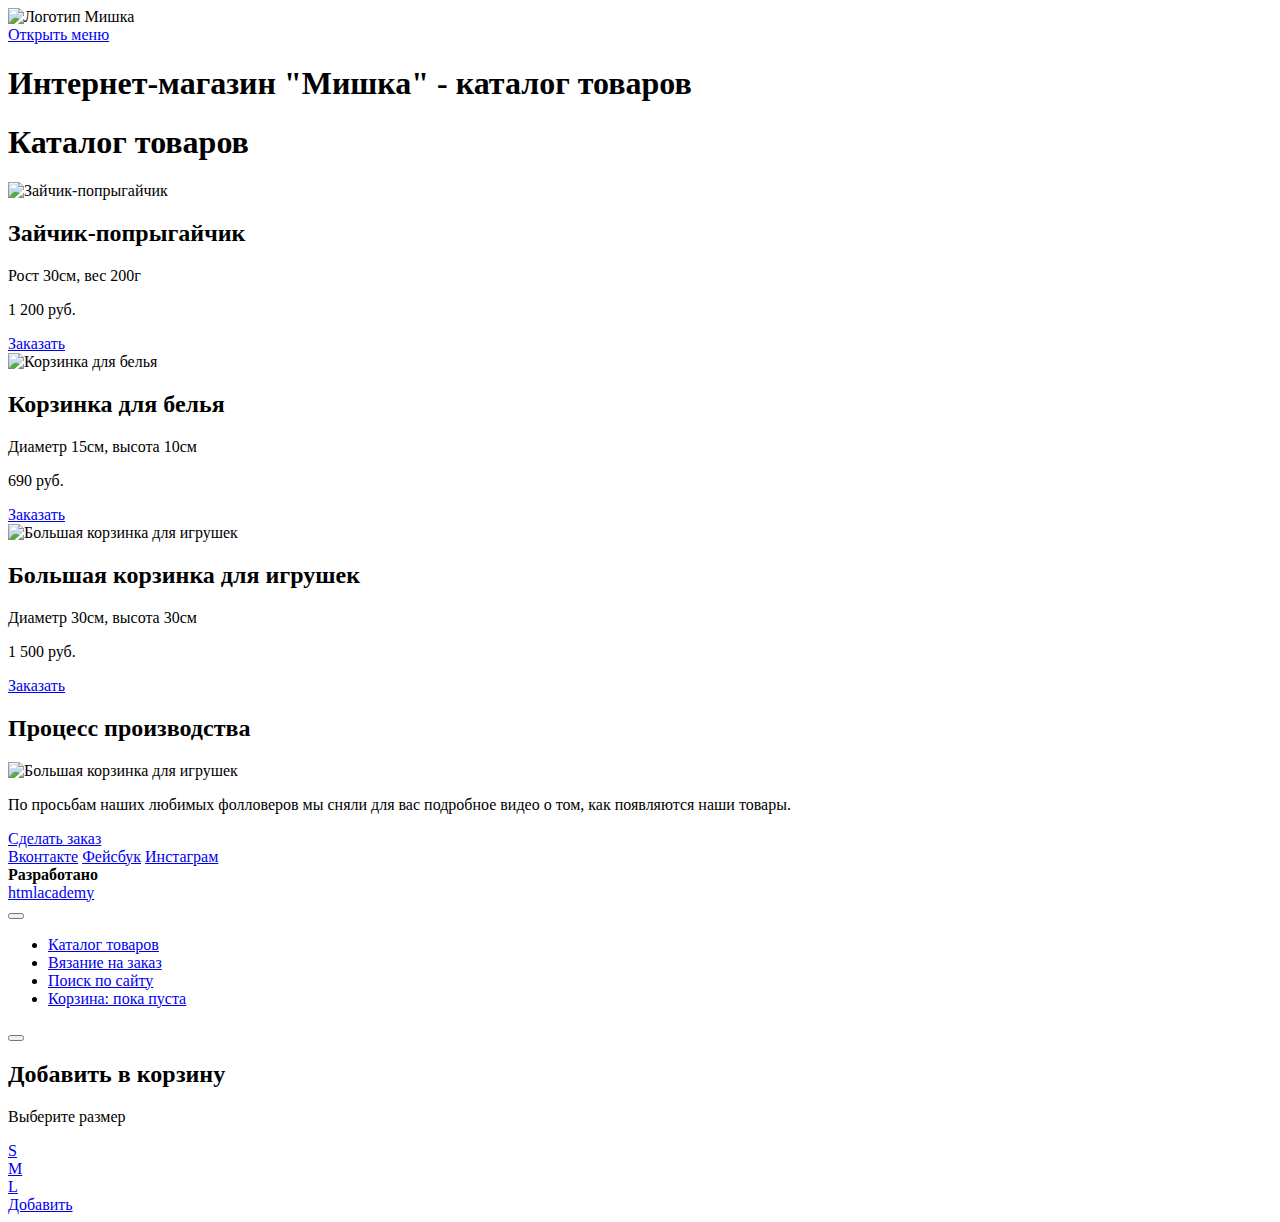
==== source/mishka_catalog.html @ 427a94ab "Разметил страницы2" ====
<!DOCTYPE html>
<html lang="ru">
  <head>
    <link href="https://fonts.googleapis.com/css?family=Roboto:400,500,700&amp;subset=cyrillic" rel="stylesheet"> <!-- подключение шрифтов. обязательно до ВСЕХ стилей -->
    <link rel="stylesheet" href="css/normalize.css"> <!-- подключение номализации шрифтов. обязательно до стилей -->
    <!-- <link href="css/style.css" rel="stylesheet"> -->
    <!-- <link href="css/style_final.css" rel="stylesheet"> -->
    <meta charset="utf-8">
    <title>HTML Academy: Мишка Каталог</title>
  </head>
  <body>

  <!-- 1. Заголовок header (основная шапка сайта) -->
  <header class="page-header">
    <div class="container clearfix"> <!--div-Центровщик содержимого шапки container -->

    <!-- 1.1 Логотип -->
    <div class="page-header__index-logo">
      <img src="img/content/mishka-logo-mobile.svg" width="86" height="35" alt="Логотип Мишка">
    </div> <!--Закрытие Логотипа -->

    <!-- 1.2 Кнопка меню -->
    <nav class="page-header__nav-container">
      <a class="page-header__menu-button-toggle" href="#">Открыть меню</a>
    </nav> <!--Закрытие кнопки меню -->

    </div> <!--Закрытие центровщика шапки container -->
    </header> <!--Закрытие шапки header main -->

    <!-- 2. Раздел main - уникальное содержание страницы + центровщик container -->
    <main class="container">

      <h1 class="visually__hidden">Интернет-магазин "Мишка" - каталог товаров</h1>

      <section class="catalog clearfix">

        <!-- 2.1 Фоновая картинка с заголовком страницы -->
        <div class="catalog__head">
          <h1 class="catalog__title">Каталог товаров</h1>
        </div> <!--Закрытие Корзины -->

        <!-- 2.2 Товары  -->
        <div class="catalog__item"> <!-- Первый товар  -->
          <img src="img/content/triple-set-mobile.jpg" width="260" height="195" alt="Зайчик-попрыгайчик">
          <h2 class="catalog__title">Зайчик-попрыгайчик</h2>
          <p class="catalog__text">Рост 30см, вес 200г</p>
          <div class="catalog__purchase">
            <p class="catalog__price">1 200 руб.</p>
            <a class="btn catalog__btn" href="#">Заказать</a>
          </div>
        </div>
        <div class="catalog__item"> <!-- Второй товар  -->
          <img src="img/content/triple-set-mobile.jpg" width="260" height="195" alt="Корзинка для белья">
          <h2 class="catalog__title">Корзинка для белья</h2>
          <p class="catalog__text">Диаметр 15см, высота 10см</p>
          <div class="catalog__purchase">
            <p class="catalog__price">690 руб.</p>
            <a class="btn catalog__btn" href="#">Заказать</a>
          </div>
        </div>
        <div class="catalog__item"> <!-- Третий товар  -->
          <img src="img/content/triple-set-mobile.jpg" width="260" height="195" alt="Большая корзинка для игрушек">
          <h2 class="catalog__title">Большая корзинка для игрушек</h2>
          <p class="catalog__text">Диаметр 30см, высота 30см</p>
          <div class="catalog__purchase">
            <p class="catalog__price">1 500 руб.</p>
            <a class="btn catalog__btn" href="#">Заказать</a>
          </div>
        </div>
      </section>

      <!-- 2.3 Видео презентация Presentation -->
      <section class="video-presentation clearfix">

        <div class="video-presentation__wrapper-title">
          <h2 class="presentation__title">Процесс производства</h2>
        </div>

        <div class="video-presentation__video">
          <img src="img/content/triple-set-mobile.jpg" width="260" height="195" alt="Большая корзинка для игрушек">
        </div>

        <div class="video-presentation__text-button">
          <p class="video-presentation__text">По просьбам наших любимых фолловеров мы сняли для вас подробное видео о том, как появляются наши товары.</p>
          <a class="btn video-presentation__purchase" href="#">Сделать заказ</a>
        </div>

      </section>

    </main>

  <!-- Подвал footer - основной подвал сайта + класс main_footer -->
  <footer class="main-footer">
    <div class="container clearfix"> <!--div-Центровщик содержимого подвала container -->

      <!--Ссылки на соцсети -->
      <div class="social">
        <!--Пиктограмма - фон. Текст будет скрыт css -->
        <a class="social-btn social-btn-vk" href="#">Вконтакте</a>
        <a class="social-btn social-btn-fb" href="#">Фейсбук</a>
        <a class="social-btn social-btn-inst" href="#">Инстаграм</a>
      </div> <!--Закрытие социального блока подвала -->

      <!--Разработано -->
      <div class="copyrighter">
        <b class="copyrighter__text">Разработано</b>
        <div class="copyrighter__container-logo">
          <!--Пиктограмма - фон. Текст будет скрыт css -->
          <a class="copyrighter__logo" href="#">htmlacademy</a>

        </div> <!--Закрытие блока с логотипом -->
      </div> <!--Закрытие блока Разработано -->

    </div> <!--Закрытие центровщика основного подвала container -->

  </footer>

  <!--Всплывающее PopUp-окно Меню -->
  <div class="modal-menu">
    <button class="modal-menu__close" type="button" title="Закрыть"></button>
    <ul>
      <li class="modal-menu__item"><a href="#">Каталог товаров</a></li>
      <li class="modal-menu__item"><a href="#">Вязание на заказ</a></li>
      <li class="modal-menu__item"><a href="#">Поиск по сайту</a></li>
      <li class="modal-menu__item"><a href="#">Корзина: пока пуста</a></li>
    </ul> <!--Закрытие Списка Меню -->

  </div>

  <!--Всплывающее PopUp-окно Добапвить товар -->
  <div class="modal-purchase">
    <button class="modal-purchase-close" type="button" title="Закрыть"></button>
    <h2 class="modal-purchase__title">Добавить в корзину</h2>
    <p class="modal-purchase__text">Выберите размер</p>
    <div class="modal-purchase__sizes"> <!--Контейнер размеров товара -->
      <div class="modal-purchase__size_1">
        <a class="modal-purchase__btn" href="#">S</a>
      </div>
      <div class="modal-purchase__size-2">
        <a class="modal-purchase__btn" href="#">M</a>
      </div>
      <div class="modal-purchase__size-3">
        <a class="modal-purchase__btn" href="#">L</a>
      </div>
    </div> <!--Закрытие размеров товара -->

    <!-- кнопка -->
    <div class="modal-purchase__container-btn">
      <a class="btn modal-purchase__btn" href="#">Добавить</a>
    </div>
  </div> <!--Закрытие модального окна -->

  <div class="modal-overlay"></div> <!--блокировка страницы при открытом попапе. div идёт всегда сразу за modal_content -->

  <script src="js/popup.js"> </script>

  </body>
</html>
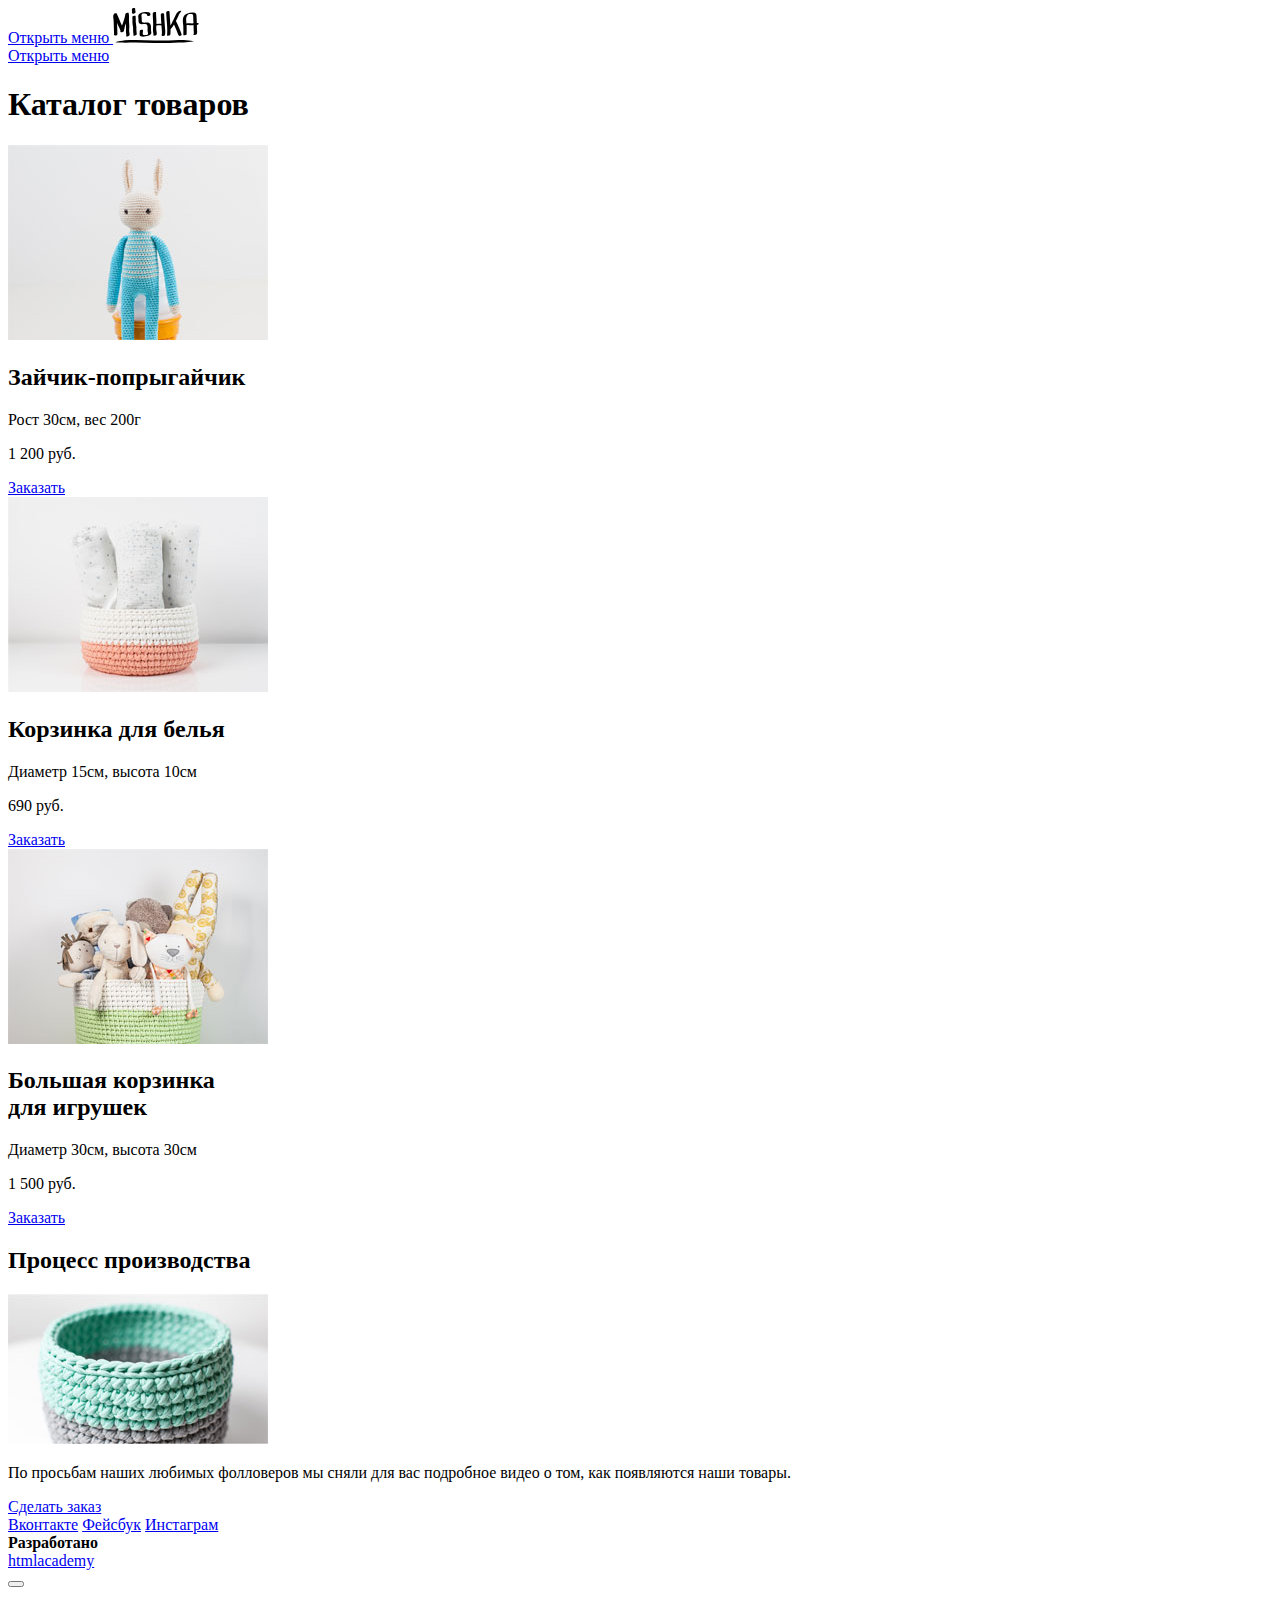
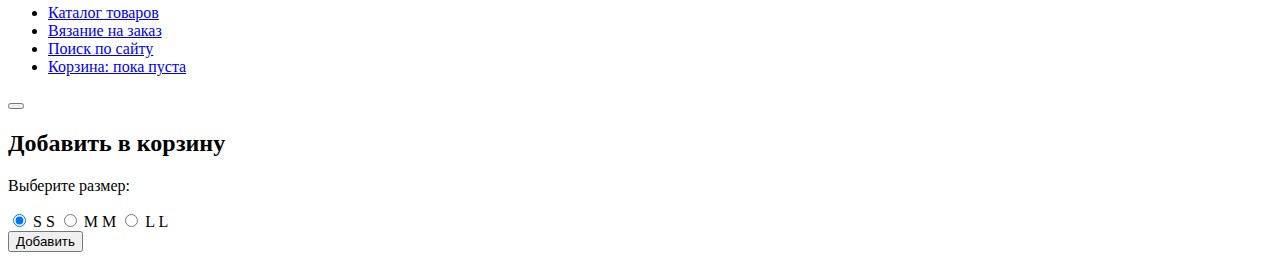
==== commit 9e29a1eb: "Заверстал" ====
--- a/source/mishka_catalog.html
+++ b/source/mishka_catalog.html
@@ -2,118 +2,153 @@
 <html lang="ru">
   <head>
     <link href="https://fonts.googleapis.com/css?family=Roboto:400,500,700&amp;subset=cyrillic" rel="stylesheet"> <!-- подключение шрифтов. обязательно до ВСЕХ стилей -->
-    <link rel="stylesheet" href="css/normalize.css"> <!-- подключение номализации шрифтов. обязательно до стилей -->
-    <!-- <link href="css/style.css" rel="stylesheet"> -->
-    <!-- <link href="css/style_final.css" rel="stylesheet"> -->
+    <link href="css/style.css" rel="stylesheet">
     <meta charset="utf-8">
-    <title>HTML Academy: Мишка Каталог</title>
+    <meta name="viewport" content="width=device-width, initial-scale=1">
+    <title>Магазин Мишка: Каталог</title>
   </head>
   <body>
 
-  <!-- 1. Заголовок header (основная шапка сайта) -->
-  <header class="page-header">
-    <div class="container clearfix"> <!--div-Центровщик содержимого шапки container -->
-
-    <!-- 1.1 Логотип -->
-    <div class="page-header__index-logo">
-      <img src="img/content/mishka-logo-mobile.svg" width="86" height="35" alt="Логотип Мишка">
-    </div> <!--Закрытие Логотипа -->
-
-    <!-- 1.2 Кнопка меню -->
-    <nav class="page-header__nav-container">
-      <a class="page-header__menu-button-toggle" href="#">Открыть меню</a>
-    </nav> <!--Закрытие кнопки меню -->
-
-    </div> <!--Закрытие центровщика шапки container -->
-    </header> <!--Закрытие шапки header main -->
+    <!-- 1. Заголовок header (основная шапка сайта) -->
+    <header class="page-header">
+      <div class="page-header__wrapper flex-block container">
+
+      <!-- 1.1 Логотип -->
+      <div class="page-header__logo-wrapper">
+        <a class="page-header__logo-ref" href="index.html">
+          Открыть меню
+          <img class="page-header__logo" src="img/logo-mobile.svg" width="86" height="35" alt="Логотип Мишка">
+        </a>
+      </div> <!--Закрытие Логотипа -->
+
+      <!-- 1.2 Кнопка меню -->
+      <nav class="page-header__nav-container">
+        <a class="page-header__menu-button-toggle" href="#">Открыть меню</a>
+      </nav> <!--Закрытие кнопки меню -->
+
+      </div> <!--Закрытие центровщика шапки container -->
+    </header> <!--Закрытие шапки сайта -->
 
     <!-- 2. Раздел main - уникальное содержание страницы + центровщик container -->
-    <main class="container">
-
-      <h1 class="visually__hidden">Интернет-магазин "Мишка" - каталог товаров</h1>
-
-      <section class="catalog clearfix">
+    <main>
+
+      <!--<h1 class="visually__hidden">Интернет-магазин "Мишка" - каталог товаров</h1> -->
+
+      <section class="catalog">
 
         <!-- 2.1 Фоновая картинка с заголовком страницы -->
-        <div class="catalog__head">
+        <header class="catalog__header-wrapper">
           <h1 class="catalog__title">Каталог товаров</h1>
-        </div> <!--Закрытие Корзины -->
+        </header> <!--Закрытие заголовка формы -->
 
         <!-- 2.2 Товары  -->
-        <div class="catalog__item"> <!-- Первый товар  -->
-          <img src="img/content/triple-set-mobile.jpg" width="260" height="195" alt="Зайчик-попрыгайчик">
-          <h2 class="catalog__title">Зайчик-попрыгайчик</h2>
-          <p class="catalog__text">Рост 30см, вес 200г</p>
-          <div class="catalog__purchase">
-            <p class="catalog__price">1 200 руб.</p>
-            <a class="btn catalog__btn" href="#">Заказать</a>
+        <div class="catalog__wrapper flex-block flex-block--wrap">
+
+          <!-- 2.2 Карточка товара N1 -->
+          <article class="catalog__item-wrapper">
+
+            <section class="catalog__photo">
+              <img src="img/photo-hare-mobile@1x.jpg" width="260" height="195" alt="Зайчик-попыгайчик">
+            </section>
+            <header>
+            <h2 class="catalog__item-title">Зайчик-попрыгайчик</h2>
+            </header>
+            <section>
+              <p class="catalog__item-description">Рост 30см, вес 200г</p>
+            </section>
+            <footer class="catalog__purchase-wrapper flex-block flex-block--space-between">
+              <p class="catalog__price">1 200 руб.</p>
+              <a class="catalog__busket-btn" href="#">Заказать</a>
+            </footer>
+          </article>
+
+          <!-- 2.2 Карточка товара N2 -->
+          <article class="catalog__item-wrapper">
+
+            <section class="catalog__photo">
+              <img src="img/photo-bowl-mobile@1x.jpg" width="260" height="195" alt="Корзинка для белья">
+            </section>
+            <header>
+            <h2 class="catalog__item-title">Корзинка для белья</h2>
+            </header>
+            <section>
+              <p class="catalog__item-description">Диаметр 15см, высота 10см</p>
+            </section>
+            <footer class="catalog__purchase-wrapper flex-block flex-block--space-between">
+              <p class="catalog__price">690 руб.</p>
+              <a class="catalog__busket-btn" href="#">Заказать</a>
+            </footer>
+          </article>
+
+          <!-- 2.2 Карточка товара N3 -->
+          <article class="catalog__item-wrapper">
+
+            <section class="catalog__photo">
+              <img src="img/photo-toys-mobile@1x.jpg" width="260" height="195" alt="Корзинка для белья">
+            </section>
+            <header>
+            <h2 class="catalog__item-title">Большая корзинка<br> для игрушек</h2>
+            </header>
+            <section>
+              <p class="catalog__item-description">Диаметр 30см, высота 30см</p>
+            </section>
+            <footer class="catalog__purchase-wrapper flex-block flex-block--space-between">
+              <p class="catalog__price">1 500 руб.</p>
+              <a class="catalog__busket-btn" href="#">Заказать</a>
+            </footer>
+          </article>
+
+
+        </div> <!--Закрытие обёртки товаров -->
+      </section>
+
+      <!-- 2.3 Видео презентация Presentation -->
+      <section class="video-presentation">
+
+        <header class="video-presentation__header-wrapper">
+          <h2 class="video-presentation__title">Процесс производства</h2>
+        </header> <!--Закрытие заголовка формы -->
+
+        <div class="video-presentation__video-wrapper">
+          <img src="img/video-mobile@1x.jpg" width="260" height="150" alt="Видео производства игрушек">
+        </div>
+
+        <div class="video-presentation__text-wrapper">
+          <p class="video-presentation__text">По просьбам наших любимых фолловеров мы сняли для вас подробное видео о том, как появляются наши товары.</p>
+        </div>
+
+        <footer class="video-presentation__purchase-wrapper">
+          <a class="btn-inline-block video-presentation--btn" href="#">Сделать заказ</a>
+        </footer>
+
+      </section>
+
+    </main>
+
+    <!-- Подвал footer - основной подвал сайта + класс page_footer -->
+    <!-- 4. Подвал footer - основной подвал сайта + класс page_footer -->
+    <footer class="page-footer page-footer--mishka-catalog container">
+
+        <!--Ссылки на соцсети -->
+        <div class="social">
+          <div class="social__wrapper">
+            <a class="btn-inline-block social__btn social-btn--vk" href="#">Вконтакте</a>
+            <a class="btn-inline-block social__btn social-btn--fb" href="#">Фейсбук</a>
+            <a class="btn-inline-block social__btn social-btn--inst" href="#">Инстаграм</a>
           </div>
-        </div>
-        <div class="catalog__item"> <!-- Второй товар  -->
-          <img src="img/content/triple-set-mobile.jpg" width="260" height="195" alt="Корзинка для белья">
-          <h2 class="catalog__title">Корзинка для белья</h2>
-          <p class="catalog__text">Диаметр 15см, высота 10см</p>
-          <div class="catalog__purchase">
-            <p class="catalog__price">690 руб.</p>
-            <a class="btn catalog__btn" href="#">Заказать</a>
-          </div>
-        </div>
-        <div class="catalog__item"> <!-- Третий товар  -->
-          <img src="img/content/triple-set-mobile.jpg" width="260" height="195" alt="Большая корзинка для игрушек">
-          <h2 class="catalog__title">Большая корзинка для игрушек</h2>
-          <p class="catalog__text">Диаметр 30см, высота 30см</p>
-          <div class="catalog__purchase">
-            <p class="catalog__price">1 500 руб.</p>
-            <a class="btn catalog__btn" href="#">Заказать</a>
-          </div>
-        </div>
-      </section>
-
-      <!-- 2.3 Видео презентация Presentation -->
-      <section class="video-presentation clearfix">
-
-        <div class="video-presentation__wrapper-title">
-          <h2 class="presentation__title">Процесс производства</h2>
-        </div>
-
-        <div class="video-presentation__video">
-          <img src="img/content/triple-set-mobile.jpg" width="260" height="195" alt="Большая корзинка для игрушек">
-        </div>
-
-        <div class="video-presentation__text-button">
-          <p class="video-presentation__text">По просьбам наших любимых фолловеров мы сняли для вас подробное видео о том, как появляются наши товары.</p>
-          <a class="btn video-presentation__purchase" href="#">Сделать заказ</a>
-        </div>
-
-      </section>
-
-    </main>
-
-  <!-- Подвал footer - основной подвал сайта + класс main_footer -->
-  <footer class="main-footer">
-    <div class="container clearfix"> <!--div-Центровщик содержимого подвала container -->
-
-      <!--Ссылки на соцсети -->
-      <div class="social">
-        <!--Пиктограмма - фон. Текст будет скрыт css -->
-        <a class="social-btn social-btn-vk" href="#">Вконтакте</a>
-        <a class="social-btn social-btn-fb" href="#">Фейсбук</a>
-        <a class="social-btn social-btn-inst" href="#">Инстаграм</a>
-      </div> <!--Закрытие социального блока подвала -->
-
-      <!--Разработано -->
-      <div class="copyrighter">
-        <b class="copyrighter__text">Разработано</b>
-        <div class="copyrighter__container-logo">
-          <!--Пиктограмма - фон. Текст будет скрыт css -->
-          <a class="copyrighter__logo" href="#">htmlacademy</a>
-
-        </div> <!--Закрытие блока с логотипом -->
-      </div> <!--Закрытие блока Разработано -->
-
-    </div> <!--Закрытие центровщика основного подвала container -->
-
-  </footer>
+        </div> <!--Закрытие социального блока подвала -->
+
+        <!--Разработано -->
+        <div class="copyrighter">
+          <b class="copyrighter__text">Разработано</b>
+
+          <div class="copyrighter__container-logo">
+            <a class="copyrighter__btn copyrighter--logo" href="#">htmlacademy</a>
+          </div> <!--Закрытие блока с логотипом -->
+
+        </div> <!--Закрытие блока Разработано -->
+
+      </footer>
 
   <!--Всплывающее PopUp-окно Меню -->
   <div class="modal-menu">
@@ -127,28 +162,48 @@
 
   </div>
 
-  <!--Всплывающее PopUp-окно Добапвить товар -->
+  <!--Всплывающее PopUp-окно Добавить товар -->
   <div class="modal-purchase">
-    <button class="modal-purchase-close" type="button" title="Закрыть"></button>
-    <h2 class="modal-purchase__title">Добавить в корзину</h2>
-    <p class="modal-purchase__text">Выберите размер</p>
-    <div class="modal-purchase__sizes"> <!--Контейнер размеров товара -->
-      <div class="modal-purchase__size_1">
-        <a class="modal-purchase__btn" href="#">S</a>
-      </div>
-      <div class="modal-purchase__size-2">
-        <a class="modal-purchase__btn" href="#">M</a>
-      </div>
-      <div class="modal-purchase__size-3">
-        <a class="modal-purchase__btn" href="#">L</a>
-      </div>
-    </div> <!--Закрытие размеров товара -->
-
-    <!-- кнопка -->
-    <div class="modal-purchase__container-btn">
-      <a class="btn modal-purchase__btn" href="#">Добавить</a>
-    </div>
-  </div> <!--Закрытие модального окна -->
+
+    <div class="modal-purchase__purchase-wrapper">
+
+      <header class="modal-purchase__header-wrapper">
+        <button class="modal-purchase__close-box" type="button" title="Закрыть"></button>
+        <h2 class="modal-purchase__title">Добавить в корзину</h2>
+        <p class="modal-purchase__text">Выберите размер:</p>
+      </header>
+
+      <form class="modal-purchase__form-wrapper" action="https://echo.htmlacademy.ru" method="post">
+
+        <!--Контейнер размеров товара -->
+        <div class="modal-purchase__sizes-wrapper flex-block flex-block--space-between">
+
+          <label for="size-s" class="modal-purchase__item-size">
+            <input type="radio" name="size" id="size-s" value="s" checked> S
+            <span class="modal-purchase__checkbox-indicator"></span>
+            <span class="modal-purchase__size-text">S</span>
+          </label>
+          <label for="size-m" class="modal-purchase__item-size">
+            <input type="radio" name="size" id="size-m" value="m"> M
+            <span class="modal-purchase__checkbox-indicator"></span>
+            <span class="modal-purchase__size-text">M</span>
+          </label>
+          <label for="size-l" class="modal-purchase__item-size">
+            <input type="radio" name="size" id="size-l" value="l"> L
+            <span class="modal-purchase__checkbox-indicator"></span>
+            <span class="modal-purchase__size-text">L</span>
+          </label>
+        </div> <!--Закрытие размеров товара -->
+
+        <!-- кнопка отправки формы -->
+        <div class="modal-purchase__btn-wrapper">
+          <button class="btn-block modal-purchase__btn" type="submit">Добавить</button>
+        </div>
+      </form>
+
+  </div> <!--Закрытие обёртки -->
+
+</div> <!--Закрытие всего модального окна -->
 
   <div class="modal-overlay"></div> <!--блокировка страницы при открытом попапе. div идёт всегда сразу за modal_content -->
 
